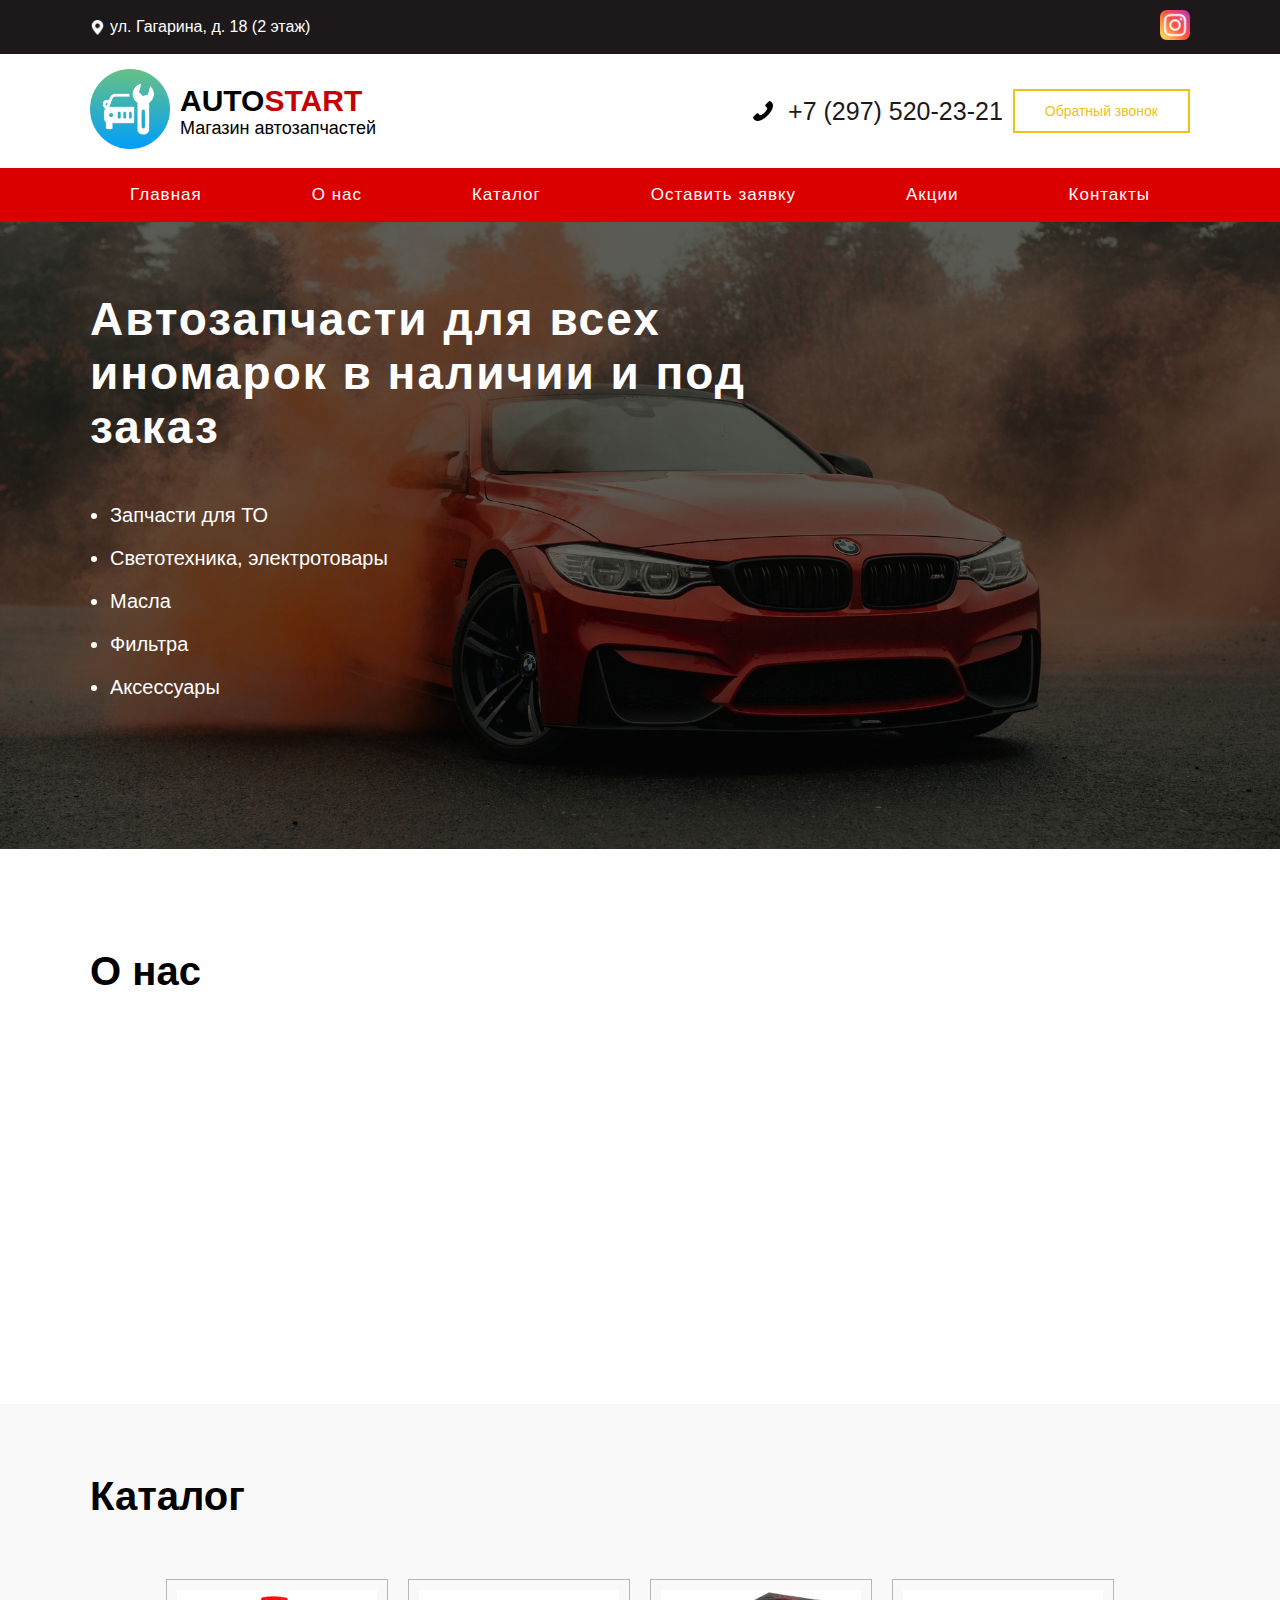
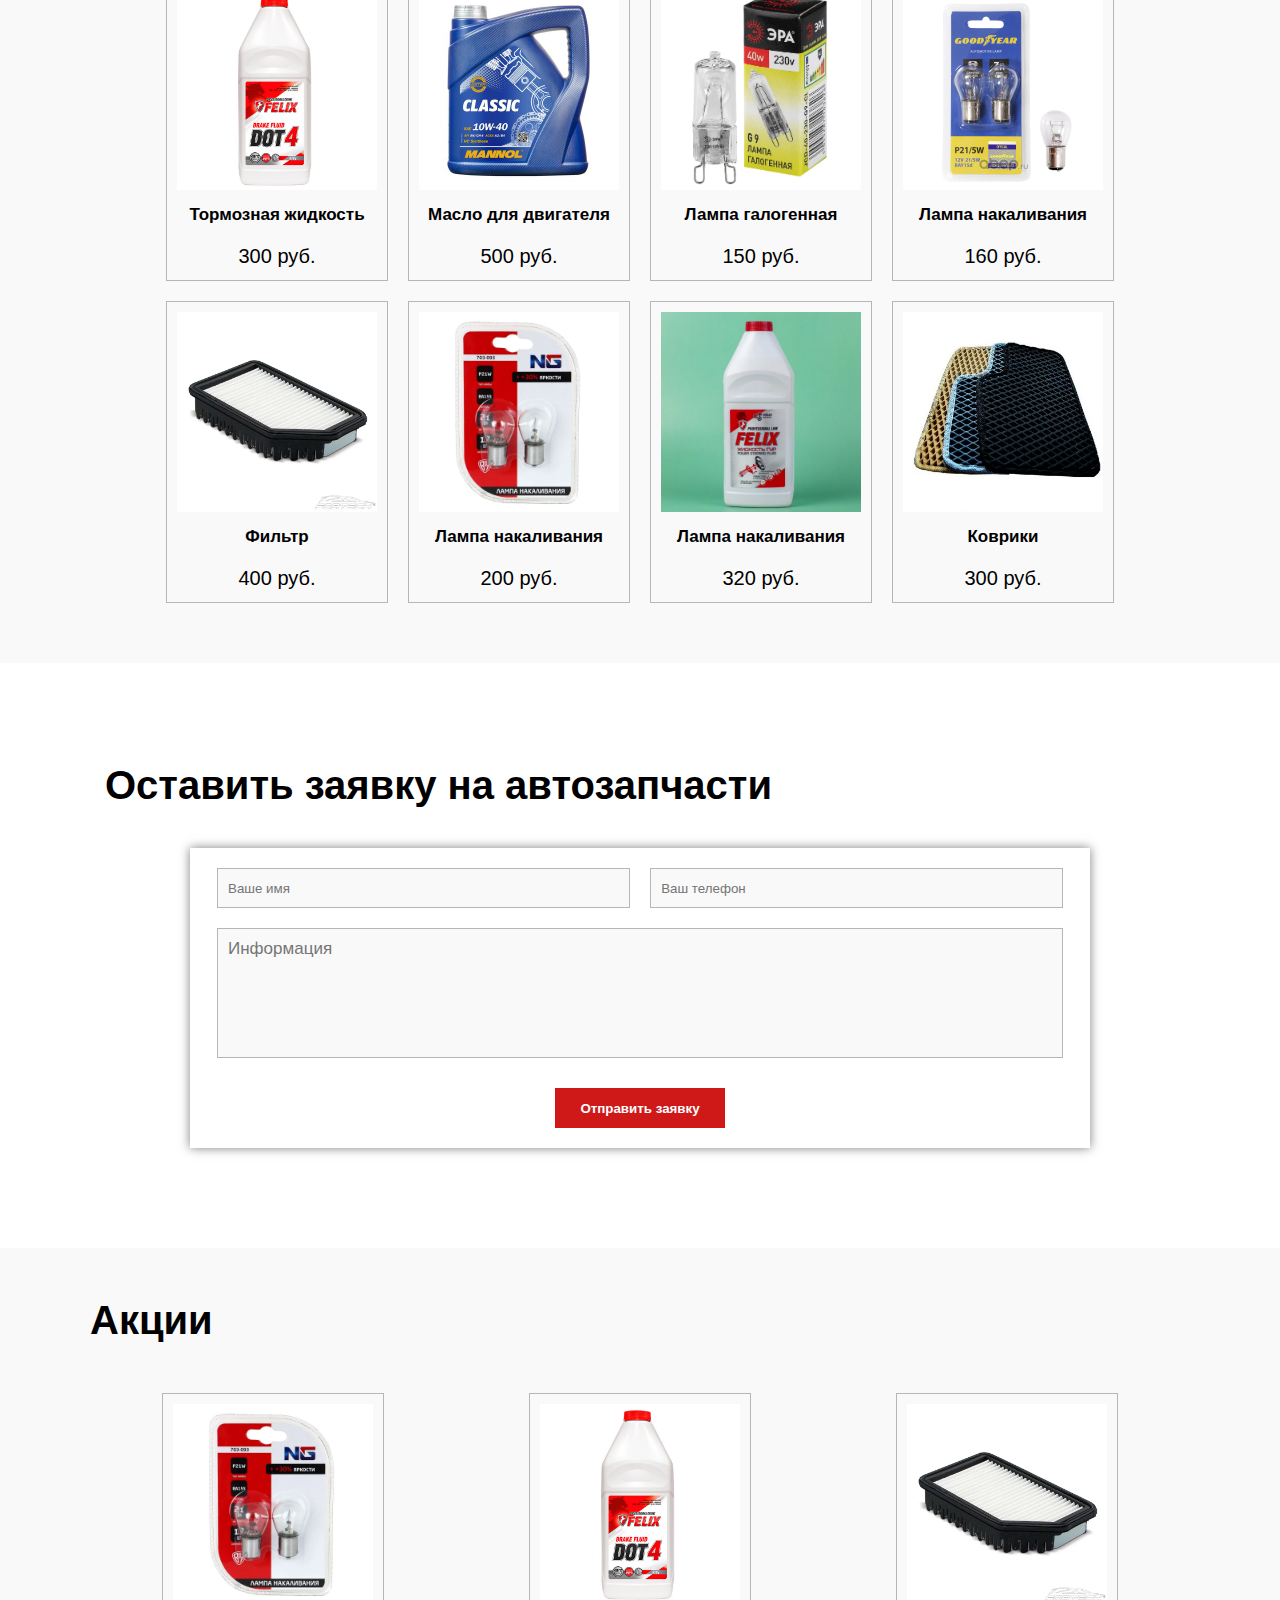
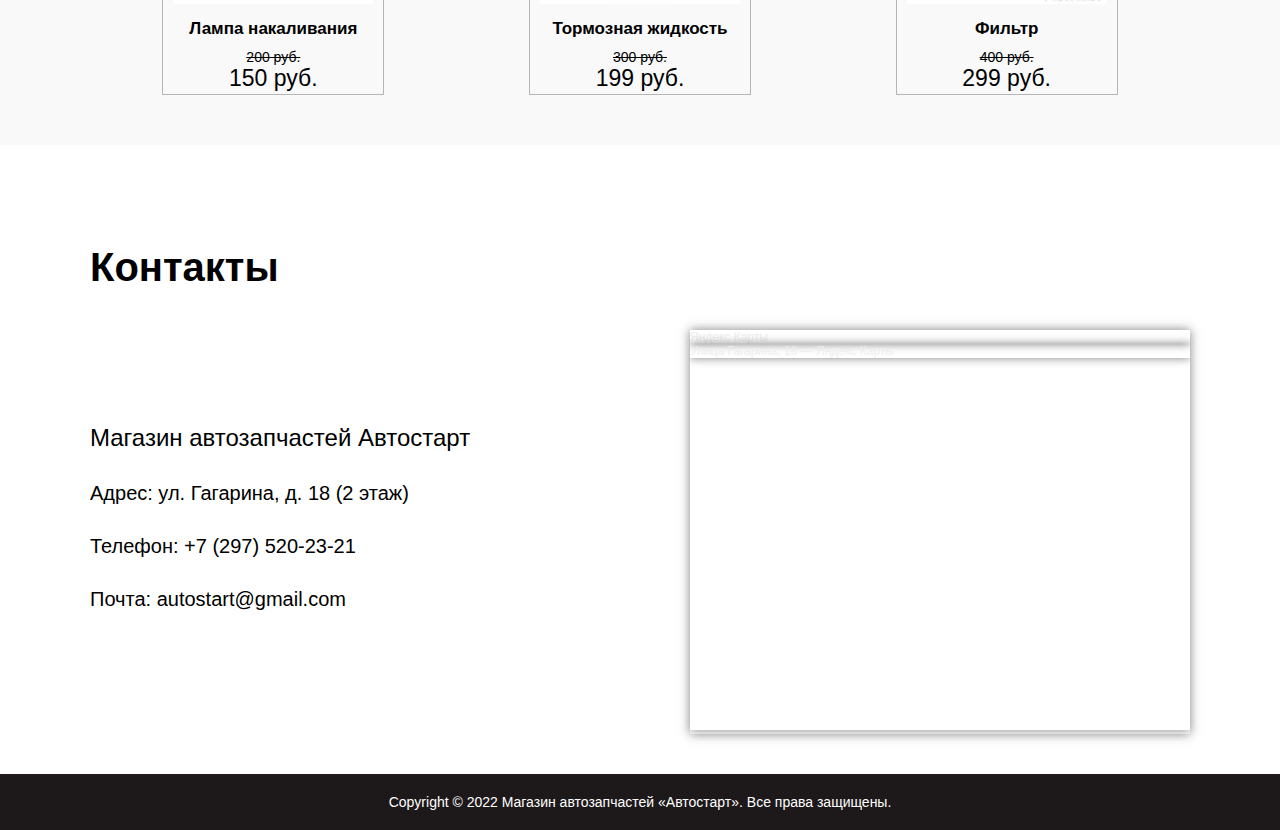
==== index.html @ b901adb0 "Add files via upload" ====
<!DOCTYPE html>
<html lang="ru">
<head>
    <meta charset="UTF-8">
    <meta http-equiv="X-UA-Compatible" content="IE=edge">
    <meta name="viewport" content="width=device-width, initial-scale=1.0">
    <title>Auto Salon</title>
    <link rel="stylesheet" href="./css/style.css">
</head>
<body>
    <div class="overlay"></div>
    <header id="header" class="header">
                <div class="header-top">
                    <div class="container">
                        <div class="top-container">
                <div class="header-top-adres">ул. Гагарина, д. 18 (2 этаж)</div>
                <div class="header-inst">
                    <a href="https://www.instagram.com/?hl=ru" target="_blank">
                    <img src="./img/instgram.png" alt="">
                    </a>
                </div>
            </div>
        </div>
        </div>
        <div class="header-medium">
            <div class="container">
                <div class="medium-container">
                    <div class="logo">
                        <div class="logo-img">
                            <img src="./img/logo.png" alt="">
                        </div>
                        <div class="logo-text">
                            <div class="logo-title">AUTO<span>START</span></div>
                            <div class="logo-subtitle">Магазин автозапчастей</div>
                        </div>
                    </div>
                    <div class="medium-number">
                       <a href="tel:+7 (297) 520-23-21" class="number-number">+7 (297) 520-23-21</a>
                        <a href="#openModal"><div class="nomber-button">Обратный звонок</div></a>
                    </div>
                      <div class="menu-img">
                <img src="./img/menu.png" alt="">
            </div>
                </div>
            </div>
        </div>
        <div class="header-bottom">
            <div class="container">
                <div class="bottom-container">
                    <div class="close-img">
                        <img src="./img/close.png" alt="">
                    </div>
                    <ul class="menu">
                        <a class="rem" href="./index.html">
                            <li>Главная</li>
                            </a>
                        <a class="rem" href="#about">
                            <li>О нас</li>
                            </a>
                        <a class="rem" href="#catalog">
                            <li>Каталог</li>
                                </a>
                        <a class="rem" href="#conect">
                            <li>Оставить заявку</li>
                                </a>
                        <a class="rem" href="#news">
                            <li>Акции</li>
                                </a>
                        <a class="rem" href="#contact">
                            <li>Контакты</li>
                                </a>
                    </ul>
                    <div class="insta-smart">
                        <a href="#">
                        <img src="./img/instgram.png" alt="">
                        </a>
                    </div>
                </div>
            </div>
        </div>

        <div class="header-bottomTwo">
            <div class="container">
                <div class="bottom-container">
                    <div class="close-img">
                        <img src="./img/close.png" alt="">
                    </div>
                    <ul class="menu">
                        <a href="./index.html">
                            <li>Главная</li>
                            </a>
                        <a href="#about">
                            <li>О нас</li>
                            </a>
                        <a href="#catalog">
                            <li>Каталог</li>
                                </a>
                        <a href="#conect">
                            <li>Оставить заявку</li>
                                </a>
                        <a href="#news">
                            <li>Акции</li>
                                </a>
                        <a href="#contact">
                            <li>Контакты</li>
                                </a>
                    </ul>
                </div>
            </div>
        </div>



        <div id="openModal" class="modal">
            <div class="modal-dialog">
              <div class="modal-content">
                <div class="modal-header">
                <div class="modal-title">Обратный звонок</div>
                  <a href="#close" class="close">×</a>
                </div>
                <div class="modal-form">
                    <div class="warning">*Обязательное поле</div>
                    <input class="in-name" placeholder="Ваше имя" type="text">	
                    <div class="warning-two">*Обязательное поле</div>
                    <input class="in-tel" placeholder="Ваш телефон" name="phone" data-phone-pattern />
                </div>
                <button class="modal-button">Отправить</button>
                </div>
              </div>
            </div>
    </header>
    <main>
        <div class="hello">
            <div class="container">
                <div class="hello-container">
                    <div class="hello-text">Автозапчасти для всех иномарок в наличии и под заказ</div>
                    <ul class="hello-ul">
                        <li>Запчасти для ТО</li>
                        <li>Светотехника, электротовары</li>
                        <li>Масла</li>
                        <li>Фильтра</li>
                        <li>Аксессуары</li>
                    </ul>
                </div>
            </div>
        </div>
        <div id="about" class="about">
            <div class="container">
                <div class="about-container">
                    <div class="about-text">
                        <div class="about-title">
                            О нас
                        </div>
                        <div class="about-subtitle">
                            <p>Добро пожаловать в <span>магазин автозапчастей Автостарт!</span></p>
                            <p>Мы занимаемся продажей автозапчастей для иномарок и отечественных автомобилей.
                                Мы работаем только с определенными складами и официальными дистрибьюторами, что позволяет нам предлагать только качественные аналоги и оригинальную продукцию.
                                Мы используем платные, оригинальные каталоги запчастей. Наши специалисты всегда помогут с выбором и советом.
                                Товары в наличии и на заказ.</p>
                        </div>
                    </div>
                </div>
            </div>
        </div>
        <div id="catalog" class="catalog">
            <div class="container">
                <div class="cotalog-title">
                    Каталог
                </div>
                <div class="catalog-container">
                    <div class="catalog-item">
                        <div class="catalog-img">
                            <img src="./img/тормозная-жидкость.jpeg" alt="">
                        </div>
                        <div class="catalog-text">Тормозная жидкость</div>
                        <div class="catalog-price">300 руб.</div>
                    </div>
                    <div class="catalog-item">
                        <div class="catalog-img">
                            <img src="./img/масло-для-двигателя.jpeg" alt="">
                        </div>
                        <div class="catalog-text">Масло для двигателя</div>
                        <div class="catalog-price">500 руб.</div>
                    </div>
                    <div class="catalog-item">
                        <div class="catalog-img">
                            <img src="./img/лампа-галогенная.jpeg" alt="">
                        </div>
                        <div class="catalog-text">Лампа галогенная</div>
                        <div class="catalog-price">150 руб.</div>
                    </div>
                    <div class="catalog-item">
                        <div class="catalog-img">
                            <img src="./img/лампа-накаливания.jpeg" alt="">
                        </div>
                        <div class="catalog-text">Лампа накаливания</div>
                        <div class="catalog-price">160 руб.</div>
                    </div>
                    <div class="catalog-item">
                        <div class="catalog-img">
                            <img src="./img/фильтр.webp" alt="">
                        </div>
                        <div class="catalog-text">Фильтр</div>
                        <div class="catalog-price">400 руб.</div>
                    </div>
                    <div class="catalog-item">
                        <div class="catalog-img">
                            <img src="./img/лампа-накаливания.webp" alt="">
                        </div>
                        <div class="catalog-text">Лампа накаливания</div>
                        <div class="catalog-price">200 руб.</div>
                    </div>
                    <div class="catalog-item">
                        <div class="catalog-img">
                            <img src="./img/жидкость-для-гидроусилителя-руля.webp" alt="">
                        </div>
                        <div class="catalog-text">Лампа накаливания</div>
                        <div class="catalog-price">320 руб.</div>
                    </div>
                    <div class="catalog-item">
                        <div class="catalog-img">
                            <img src="./img/коврики.jpeg" alt="">
                        </div>
                        <div class="catalog-text">Коврики</div>
                        <div class="catalog-price">300 руб.</div>
                    </div>
                </div>
            </div>
        </div>

        <div id="conect" class="conect">
            <div class="container">
                <div class="conect-container">
                    <div class="conect-title">
                        Оставить заявку на автозапчасти
                    </div>
                    <div class="form">
                        <div class="form-up">
                            <input class="in-one" placeholder="Ваше имя" type="text">
                            <input class="in-two" placeholder="Ваш телефон" name="phone" data-phone-pattern />
                        </div>
                        <textarea placeholder="Информация" name="comment"></textarea>
                        <button>Отправить заявку</button>
                    </div>
                </div>
            </div>
        </div>

        <div id="news" class="news">
            <div class="container">
                <div class="news-title">Акции</div>
                <div class="news-container">
                <div class="news-bloks">
                    <div class="catalog-item">
                        <div class="catalog-img">
                            <img src="./img/лампа-накаливания.webp" alt="">
                        </div>
                        <div class="catalog-text">Лампа накаливания</div>
                        <div class="price-news">
                        <div class="catalog-price-two">200 руб.</div>
                        <div class="catalog-price active">150 руб.</div>
                    </div>
                    </div>
                    <div class="catalog-item">
                        <div class="catalog-img">
                            <img src="./img/тормозная-жидкость.jpeg" alt="">
                        </div>
                        <div class="catalog-text">Тормозная жидкость</div>
                        <div class="price-news">
                            <div class="catalog-price-two">300 руб.</div>
                            <div class="catalog-price active">199 руб.</div>
                        </div>
                    </div>
                    <div class="catalog-item">
                        <div class="catalog-img">
                            <img src="./img/фильтр.webp" alt="">
                        </div>
                        <div class="catalog-text">Фильтр</div>
                        <div class="price-news">
                            <div class="catalog-price-two">400 руб.</div>
                            <div class="catalog-price active">299 руб.</div>
                        </div>
                    </div>
                </div>
            </div>
        </div>
    </div>

        <div id="contact" class="contact">
            <div class="container">
                <div class="news-title">Контакты</div>
                <div class="contact-container">
                    <div class="contact-text">
                        <p>Магазин автозапчастей Автостарт</p>
                        <p>Адрес: ул. Гагарина, д. 18 (2 этаж)</p>
                        <p>Телефон: +7 (297) 520-23-21</p>
                        <p>Почта: autostart@gmail.com</p>
                    </div>
                    <div class="map">
                        <div class="map-map" style="position:relative;overflow:hidden;"><a class="map-map" href="https://yandex.ru/maps?utm_medium=mapframe&utm_source=maps" style="color:#eee;font-size:12px;position:absolute;top:0px;">Яндекс Карты</a><a class="map-map" href="https://yandex.ru/maps/11193/khanty-mansi-autonomous-okrug-—-yugra/house/ulitsa_gagarina_18/YkEYcwdjT0UGQFhrfXx3c35lYw==/?ll=68.503565%2C61.062790&utm_medium=mapframe&utm_source=maps&z=15.71" style="color:#eee;font-size:12px;position:absolute;top:14px;">Улица Гагарина, 18 — Яндекс Карты</a><iframe class="map-map" src="https://yandex.ru/map-widget/v1/-/CCUfYNb38D" width="560" height="400" frameborder="1" allowfullscreen="true" style="position:relative;"></iframe></div>
                    </div>
                </div>
            </div>
        </div>
    </main>
    <footer class="footer">
        <div class="container">
            <div class="footer-container">
                <div class="footer-text">
                    Copyright © 2022 Магазин автозапчастей «Автостарт». Все права защищены.
                </div>
            </div>
        </div>
        <div class="men"></div>
        <a class="up" href="#header"></a>
    </footer>
    <script src="lids/jquery-321min.js"></script>
    <script src="js/script.js"></script>
</body>
</html
---- css/style.css ----
*{
    margin: 0;
    padding: 0;
}
a {
    text-decoration: none;
}
body {
    font-family: Helvetica, sans-serif;
}

html {
    scroll-behavior: smooth;
  }

.container {
    max-width: 1130px;
    margin: 0 auto;
}

#about {
	position: relative; /* важно - для того, чтобы псевдоэлемент позиционировался относительно этого элемента */
	border-top: 100px solid transparent;
	margin-top: -50px;
	-moz-background-clip: padding;
	-webkit-background-clip: padding-box;
	background-clip: padding-box;
}
#about:before {
	content: "";
	position: absolute;
	top: -2px; /* равен по модулю толщине border */
	left: 0;
	right: 0;
	border-top: 0px solid #ccc; /* собственно то, ради чего всё затевалось */
}

#catalog {
	position: relative; /* важно - для того, чтобы псевдоэлемент позиционировался относительно этого элемента */
	border-top: 0px solid transparent;
	margin-top: 0px;
	-moz-background-clip: padding;
	-webkit-background-clip: padding-box;
	background-clip: padding-box;
}
#catalog:before {
	content: "";
	position: absolute;
	top: -2px; /* равен по модулю толщине border */
	left: 0;
	right: 0;
	border-top: 0px solid #ccc; /* собственно то, ради чего всё затевалось */
}

#conect {
	position: relative; /* важно - для того, чтобы псевдоэлемент позиционировался относительно этого элемента */
	border-top: 100px solid transparent;
	margin-top: -50px;
	-moz-background-clip: padding;
	-webkit-background-clip: padding-box;
	background-clip: padding-box;
}
#conect:before {
	content: "";
	position: absolute;
	top: -2px; /* равен по модулю толщине border */
	left: 0;
	right: 0;
	border-top: 0px solid #ccc; /* собственно то, ради чего всё затевалось */
}

#news {
	position: relative; /* важно - для того, чтобы псевдоэлемент позиционировался относительно этого элемента */
	border-top: 100px solid transparent;
	margin-top: -50px;
	-moz-background-clip: padding;
	-webkit-background-clip: padding-box;
	background-clip: padding-box;
}
#news:before {
	content: "";
	position: absolute;
	top: -2px; /* равен по модулю толщине border */
	left: 0;
	right: 0;
	border-top: 0px solid #ccc; /* собственно то, ради чего всё затевалось */
}

#contact {
	position: relative; /* важно - для того, чтобы псевдоэлемент позиционировался относительно этого элемента */
	border-top: 100px solid transparent;
	margin-top: -50px;
	-moz-background-clip: padding;
	-webkit-background-clip: padding-box;
	background-clip: padding-box;
}
#contact:before {
	content: "";
	position: absolute;
	top: -2px; /* равен по модулю толщине border */
	left: 0;
	right: 0;
	border-top: 0px solid #ccc; /* собственно то, ради чего всё затевалось */
}

.up {
    position: fixed;
    bottom: 20px;
    right: 20px;
    width: 45px;
    height: 45px;
    background: url('../img/up.png') no-repeat, rgba(0, 0, 0, 0.332);
    background-size: 30px;
    background-position: center;
    opacity: 0;
    visibility: hidden;
    transition: 0.5s;
}

.up.active {
    opacity: 1;
    visibility: visible;
}

.men {
    position: fixed;
    top: 20px;
    right: 20px;
    width: 45px;
    height: 45px;
    background: url('../img/men.png') no-repeat, rgba(0, 0, 0, 0.332);
    background-size: 30px;
    background-position: center;
    transition: 0.5s;
    z-index: 999999999999;
    display: none;
    opacity: 0;
    visibility: hidden;
}

.men.active {
    opacity: 1;
    visibility: visible;
}

.men.activeTwo {
    opacity: 0;
    visibility: hidden;
}

@media (max-width: 1170px)  {
    .men {
        display: block;
    }
}

/*–––––HEADR––––––––––––––––––––––––––––––––––––––––––––––*/

.header-top {
    background: #1d191a;
}

.top-container {
    display: flex;
    justify-content: space-between;
    align-items: center;
    color: white;
    padding: 10px 0;
    margin: 0 15px;
}

.header-top-adres {
    background: url('../img/adres.png') no-repeat left;
    background-size: 15px;
    padding: 0px 0 0 20px;
}

.header-inst img{
    width: 30px;
    height: 30px;
    transition: 0.3s;
}

.header-inst img:hover{
    opacity: 0.8;
}

.medium-container {
    display: flex;
    justify-content: space-between;
    align-items: center;
    padding: 15px 0;
    margin: 0 15px;
}

.logo {
    display: flex;
    align-items: center;
    background: white;
}

.logo-text {
    margin: 0 0 0 10px;
}

.logo-title {
    font-weight: bold;
    font-size: 30px;
}
.logo-title span {
    color: rgb(197, 0, 0);
}

.logo-subtitle {
    font-size: 18px;
}

.logo-img img {
    width: 80px;
}

.medium-number {
    display: flex;
    align-items: center;

}

.number-number {
    text-decoration: none;
    color: #1d191a;
    font-size: 25px;
    background: url('../img/tel.png') no-repeat left;
    background-size: 20px;
    padding: 0 0 0 35px;
}

.nomber-button {
    cursor: pointer;
    margin: 0 0 0 10px;
    border: 2px #efc311 solid;
    padding: 12px 30px;
    font-size: 14px;
    color: #efc311;
    transition: 0.4s;
}

.nomber-button:hover {
    background: #efc311;
    color: white;
}

.header-bottom {
    background: rgb(219, 0, 0);
}

.header-bottomTwo {
    background: rgb(219, 0, 0);
    position: fixed;
    top: 0;
    left: 0;
    width: 100%;
    transition: 0.3s;
    opacity: 0;
    visibility: hidden;
    z-index: 9999;
}

.header-bottomTwo.active {
    opacity: 1;
    visibility: visible;
}

.menu {
    display: flex;
    justify-content: space-around;
}

.menu a {
    text-decoration: none;
    color: white;
    list-style: none;
    padding: 17px 20px;
    letter-spacing: 1px;
    font-size: 17px;
    transition: 0.2s;
}

.menu a:hover {
    background-color: rgb(236, 29, 29);
}

@media (max-width: 1170px) {

    .header-bottomTwo {
        display: none;
    }

    .nomber-button {
        display: none;
    }

    .logo-text {
        display: none;
    }

    .logo-img img {
        width: 60px;
    }

    .header-top {
        display: none;
    }

    .menu-img {
        margin: 0 20px 0 0;
        cursor: pointer;
    }

    .menu-img img{
        width: 30px;
    }

    .header-bottom {
        background: rgb(255, 255, 255);
        top: 0;
        right: -280px;
        height: 100%;
        width: 280px;
        z-index: 9999;
        position: fixed;
        transition: .4s;
        overflow: auto;
    }

    .header-bottom.active {
        right: 0;
    }

    .bottom-container {
        position: relative;
    }
    
    .close-img img{
        width: 50px;
        height: 50px;
        position: absolute;
        right: 20px;
        top: -40px;
    }
    
    .menu {
        display: block;
        margin: 50px 0 0 20px;
    }
    
    .menu a {
        text-decoration: none;
        color: black;
        list-style: none;
        padding: 0px 20px;
        letter-spacing: 1px;
        font-size: 17px;
        transition: 0.2s;
    }

    .menu li {
        border-bottom: rgba(0, 0, 0, 0.162) 1px solid;
        padding: 0 0 10px 0;
        width: 90%;
    }
    
    .menu a:hover {
        background-color: white;
    }

    .menu a:hover {
        color: red;
    }

    .insta-smart img{
        width: 35px;
        height: 35px;
        margin: 20px 0 0 20px;

    }

    .overlay {
        opacity: 0;
        width: 100%;
        height:521%;
        background: rgba(0, 0, 0, 0.5);
        position: absolute;
        top: 0;
        left: 0;
        z-index: 8888;
        pointer-events: none;
        transition: .3s;
    }

    .overlay.active {
        opacity: 1;
        pointer-events: all;
    }
}

@media (min-width: 1170px) {
    .insta-smart {
        display: none;
    }

    .menu-img {
        display: none;
    }

    .close-img {
        display: none;
    }
}

@media (max-width: 460px) {
    .number-number {
        text-decoration: none;
        color: #1d191a;
        font-size: 17px;
        background: url('../img/tel.png') no-repeat left;
        background-size: 20px;
        padding: 0 0 0 25px;
        margin: 0 10px;
    }
}

/*–––––MODAL––––––––––––––––––––––––––––––––––––––––––––––*/

.modal {
    position: fixed; /* фиксированное положение */
    top: 0;
    right: 0;
    bottom: 0;
    left: 0;
    background: rgba(0,0,0,0.5); /* цвет фона */
    z-index: 1050;
    opacity: 0; /* по умолчанию модальное окно прозрачно */
    -webkit-transition: opacity 200ms ease-in; 
    -moz-transition: opacity 200ms ease-in;
    transition: opacity 200ms ease-in; /* анимация перехода */
    pointer-events: none; /* элемент невидим для событий мыши */
    margin: 0;
    padding: 0;
}
/* при отображении модального окно */
.modal:target {
    opacity: 1; /* делаем окно видимым */
	  pointer-events: auto; /* элемент видим для событий мыши */
    overflow-y: auto; /* добавляем прокрутку по y, когда элемент не помещается на страницу */
}
/* ширина модального окна и его отступы от экрана */
.modal-dialog {
    position: relative;
    width: auto;
    margin: 10px;
}
@media (min-width: 576px) {
  .modal-dialog {
      max-width: 450px;
      margin: 100px auto; /* для отображения модального окна по центру */
  }
}
/* свойства для блока, содержащего контент модального окна */ 
.modal-content {
    position: relative;
    display: -webkit-box;
    display: -webkit-flex;
    display: -ms-flexbox;
    display: flex;
    -webkit-box-orient: vertical;
    -webkit-box-direction: normal;
    -webkit-flex-direction: column;
    -ms-flex-direction: column;
    flex-direction: column;
    background-color: #fff;
    -webkit-background-clip: padding-box;
    background-clip: padding-box;
    outline: 0;
    text-align: center;
}
@media (min-width: 768px) {
  .modal-content {
      -webkit-box-shadow: 0 5px 15px rgba(0,0,0,.5);
      box-shadow: 0 5px 15px rgba(0,0,0,.5);
  }
}

.modal-header {
    display: flex;
    flex-direction: row;
    margin: 10px 10px 0 10px;
    align-items: center;
}

.modal-title {
    margin: 20px auto 15px auto;
    font-size: 20px;
    font-weight: normal;
    color: rgba(0, 0, 0, 0.677);
}

.modal-form {
    display: flex;
    flex-direction: column;
    margin: 20px auto 0 auto;
}

.modal-form input {
    width: 400px;
    height: 35px;
    margin: 0 10px 20px 10px;
    border-radius: 0;
    border: 1px black solid;
    padding: 0 0 0 5px;
    color: rgba(0, 0, 0, 0.677);
    outline:none;
    transition: .3s;
}

.in-name.active {
    border: 1px red solid;
}
.in-tel.active {
    border: 1px red solid;
}

.modal-button {
    width: 400px;
    height: 45px;
    margin: 0 auto 20px auto;
    border: none;
    background: rgb(207, 25, 25);
    color: white;
    font-weight: bold;
    font-size: 15px;
    cursor: pointer;
}

.modal-button:hover {
    background: rgb(227, 28, 28);
}

/* свойства для кнопки "Закрыть" */
.close {
    font-family: sans-serif;
    font-size: 24px;
    font-weight: 700;
    line-height: 1;
    color: #000;
    text-shadow: 0 1px 0 #fff;
    opacity: .5;
    text-decoration: none;
}
/* свойства для кнопки "Закрыть" при нахождении её в фокусе или наведении */
.close:focus, .close:hover {
    color: #000;
    text-decoration: none;
    cursor: pointer;
    opacity: .75;
}
/* свойства для блока, содержащего основное содержимое окна */
.modal-body {
  position: relative;
    -webkit-box-flex: 1;
    -webkit-flex: 1 1 auto;
    -ms-flex: 1 1 auto;
    flex: 1 1 auto;
    padding: 15px;
    overflow: auto;
}

.warning {
    opacity: 0;
    text-align: left;
    margin: 0 0 2px 0px;
    font-size: 11px;
    transition: .3s;
}

.warning-two {
    opacity: 0;
    text-align: left;
    margin: 0 0 2px 0px;
    font-size: 11px;
    transition: .3s;
}

.in-active {
    margin: 0 0 2px 10px;
    opacity: 1;
    color: red;
}

/*–––––HELLO––––––––––––––––––––––––––––––––––––––––––––––*/

.hello {
   background:linear-gradient(#0000008b, #0000008b), url('../img/background-one.jpeg') no-repeat;
   background-size: cover;
   background-position: center;
}

.hello-container {
    margin: 0 15px;
}

.hello-text {
   color: white;
   font-size: 46px;
   letter-spacing: 2px;
   font-weight: 600;
   max-width: 750px;
   padding: 70px 0 0px 0;
}

.hello-ul {
    padding: 50px 0 130px 0;
}

.hello-ul li {
    color: white;
    font-size: 20px;
    padding: 0 0 20px 0;
    margin: 0 0 0 20px;
}

@media (max-width: 1170px) {
    .hello-container {
        margin: 0 15px 0 50px;
    }
}

@media (max-width: 740px) {
    .hello-container {
        margin: 0 15px;
    }
}

@media (max-width: 500px) {
    .hello-text {
        font-size: 35px;
    }

}

/*–––––ABOUT––––––––––––––––––––––––––––––––––––––––––––––*/

.about-container {
    margin: 50px 15px 50px 15px;
}

.about-title {
    font-size: 40px;
    font-weight: bold;
    margin: 0 0 30px 0;

}

.about-subtitle p{
    font-size: 25px;
    max-width: 80%;
    letter-spacing: 2px;
    line-height: 40px;
    margin: 0 0 10px -100px;
    opacity: 0;
    transition: 0.7s;
}

.about-subtitle p.active {
    margin: 0 0 10px 0px;
    opacity: 1;
}

.about-subtitle span {
    font-weight: bold;
}

@media (max-width: 1170px) {
    .about-subtitle p {
        max-width: 100%;
    }
}

@media (max-width: 330px) {
    .about-subtitle p {
        font-size: 25px;
    }
}

/*–––––CATALOG––––––––––––––––––––––––––––––––––––––––––––––*/

.catalog {
    background: rgba(0, 0, 0, 0.024);
}

.catalog-container {
    padding: 50px 0 50px 0;
    display: flex;
    flex-wrap: wrap;
    margin: 0 15px;
    justify-content: center;
}

.cotalog-title {
    font-size: 40px;
    font-weight: bold;
    padding: 70px 0 0px 0;
    margin: 0 0 0 15px;
}

.catalog-item {
    border: 1px rgba(0, 0, 0, 0.265) solid;
    width: 220px;
    height: 300px;
    position: relative;
    cursor: pointer;
    margin: 10px 10px;
}

.catalog-img {
    width: 200px;
    height: 200px;
    text-align: center;
    margin: 10px auto 0 auto;
    overflow: hidden;
    
}

.catalog-img img {
    width: 200px;
    height: 200px;
    object-fit: cover;
    display: block;
    position: relative;
    transition: 1s;
}

.catalog-img img:hover {
    transform: scale(1.2);
  }

.catalog-text {
    text-align: center;
    margin: 15px 0 20px 0;
    font-weight: bold;
    font-size: 17px;
}

.catalog-price {
    text-align: center;
    font-size: 20px;
}

/*–––––CONNECT––––––––––––––––––––––––––––––––––––––––––––––*/

.conect-container {
    margin: 0 15px 50px 15px;
}

.conect-title {
    font-size: 40px;
    font-weight: bold;
    padding: 50px 0 40px 0;
    margin: 0 0 0 15px;
}

.form {
    display: flex;
    flex-direction: column;
    max-width: 900px;
    margin: 0 auto;
    box-shadow: 0 0 10px rgba(0,0,0,0.5);
}

.form-up {
    margin: 0 auto;
    display: flex;
    width: 94%;
}

.form-up input {
    width: 50%;
    height: 40px;
    box-sizing: border-box;
    color: rgba(0, 0, 0, 0.543);
    outline: none;
    border: rgba(0, 0, 0, 0.268) 1px solid;
    background: rgba(0, 0, 0, 0.024)
}  

.in-one {
    margin: 20px 10px 20px 0px;
    padding: 0 10px 0 10px;
    background: url('../img/people.png') no-repeat;
    background-size: 13px;
    background-position: 98% 50%;
}
.in-two {
    margin: 20px 0px 20px 10px;
    padding: 0 0 0 10px;
    background: url('../img/tel.png') no-repeat;
    background-size: 13px;
    background-position: 98% 50%;
}

textarea {
    box-sizing: border-box;
    width: 94%;
    height: 130px;
    margin: 0 auto 30px auto;
    text-align: left;
    padding: 10px;
    font-family: helvetica;
    font-size: 17px;
    color: rgba(0, 0, 0, 0.543);
    resize: none;
    outline: none;
    border: rgba(0, 0, 0, 0.268) 1px solid;
    background: rgba(0, 0, 0, 0.024)
}

.form button {
    width: 170px;
    height: 40px;
    margin: 0 auto 20px auto;
    background: rgb(207, 25, 25);
    color: white;
    border: none;
    font-weight: bold;
    cursor: pointer;
}

.form button:hover {
    background: rgb(227, 28, 28);
}

@media (max-width: 480px) {
    .conect-title {
        font-size: 35px;
        font-weight: bold;
        padding: 50px 0 40px 0;
        margin: 0 0 0 15px;
    }

    .form-up {
        flex-direction: column;
        margin: 0 auto;
        display: flex;
        width: 94%;
    }

    .form-up input {
        width: 100%;
        height: 40px;
        box-sizing: border-box;
        color: rgba(0, 0, 0, 0.543);
        outline: none;
        border: #000 1px solid;
    }  

    .in-one {
        margin: 20px auto 20px auto;
        padding: 0 10px 0 10px;
        background: url('../img/people.png') no-repeat;
        background-size: 13px;
        background-position: 98% 50%;
    }
    .in-two {
        margin: 0 auto 20px auto;
        padding: 0 0 0 10px;
        background: url('../img/tel.png') no-repeat;
        background-size: 13px;
        background-position: 98% 50%;
    }
}

/*–––––NEWS––––––––––––––––––––––––––––––––––––––––––––––*/

.news {
    background: rgba(0, 0, 0, 0.024);
}

.news-container {
    margin: 0 15px;
    padding: 0 0 40px 0;
}

.news-title {
    font-size: 40px;
    font-weight: bold;
    padding: 50px 0 40px 0;
    margin: 0 0 0 15px;
}

.news-bloks {
    display: flex;
    justify-content: space-around;
    flex-wrap: wrap;
    align-items: center;
}

.price-news {
    display: flex;
    align-items: center;
    text-align: center;
    flex-direction: column;
    margin: -10px 0 0 0;
}

.catalog-price-two {
    font-size: 14px;
    margin: 0 10px 0 10px;
    text-decoration: line-through;
}

.catalog-price.active {
    font-size: 23px;
}

/*–––––CONTACT––––––––––––––––––––––––––––––––––––––––––––––*/

.contact-container{
    display: flex;
    justify-content: space-between;
    align-items: center;
    margin: 0 15px 40px 15px;
    position: relative;
}

.contact-text p {
    font-size: 20px;
    margin: 0 0 30px 0;
}

.contact-text p:first-child{
    font-size: 24px;
}

.map-map {
    border: none;
    box-shadow: 0 0 10px rgba(0,0,0,0.5);
    width: 100%;
    margin: 0 100px 0 0;
}

@media (max-width: 770px) {
    .contact-container {
        flex-direction: column;
        align-items: flex-start;
        margin: 0 15px 40px 50px;
    }
}

/*–––––FOOTER––––––––––––––––––––––––––––––––––––––––––––––*/

.footer {
    background: #1d191a;
  
}

.footer-text {
    color: white;
    padding: 20px 0 20px 0;
    text-align: center;
    font-size: 14px;
}
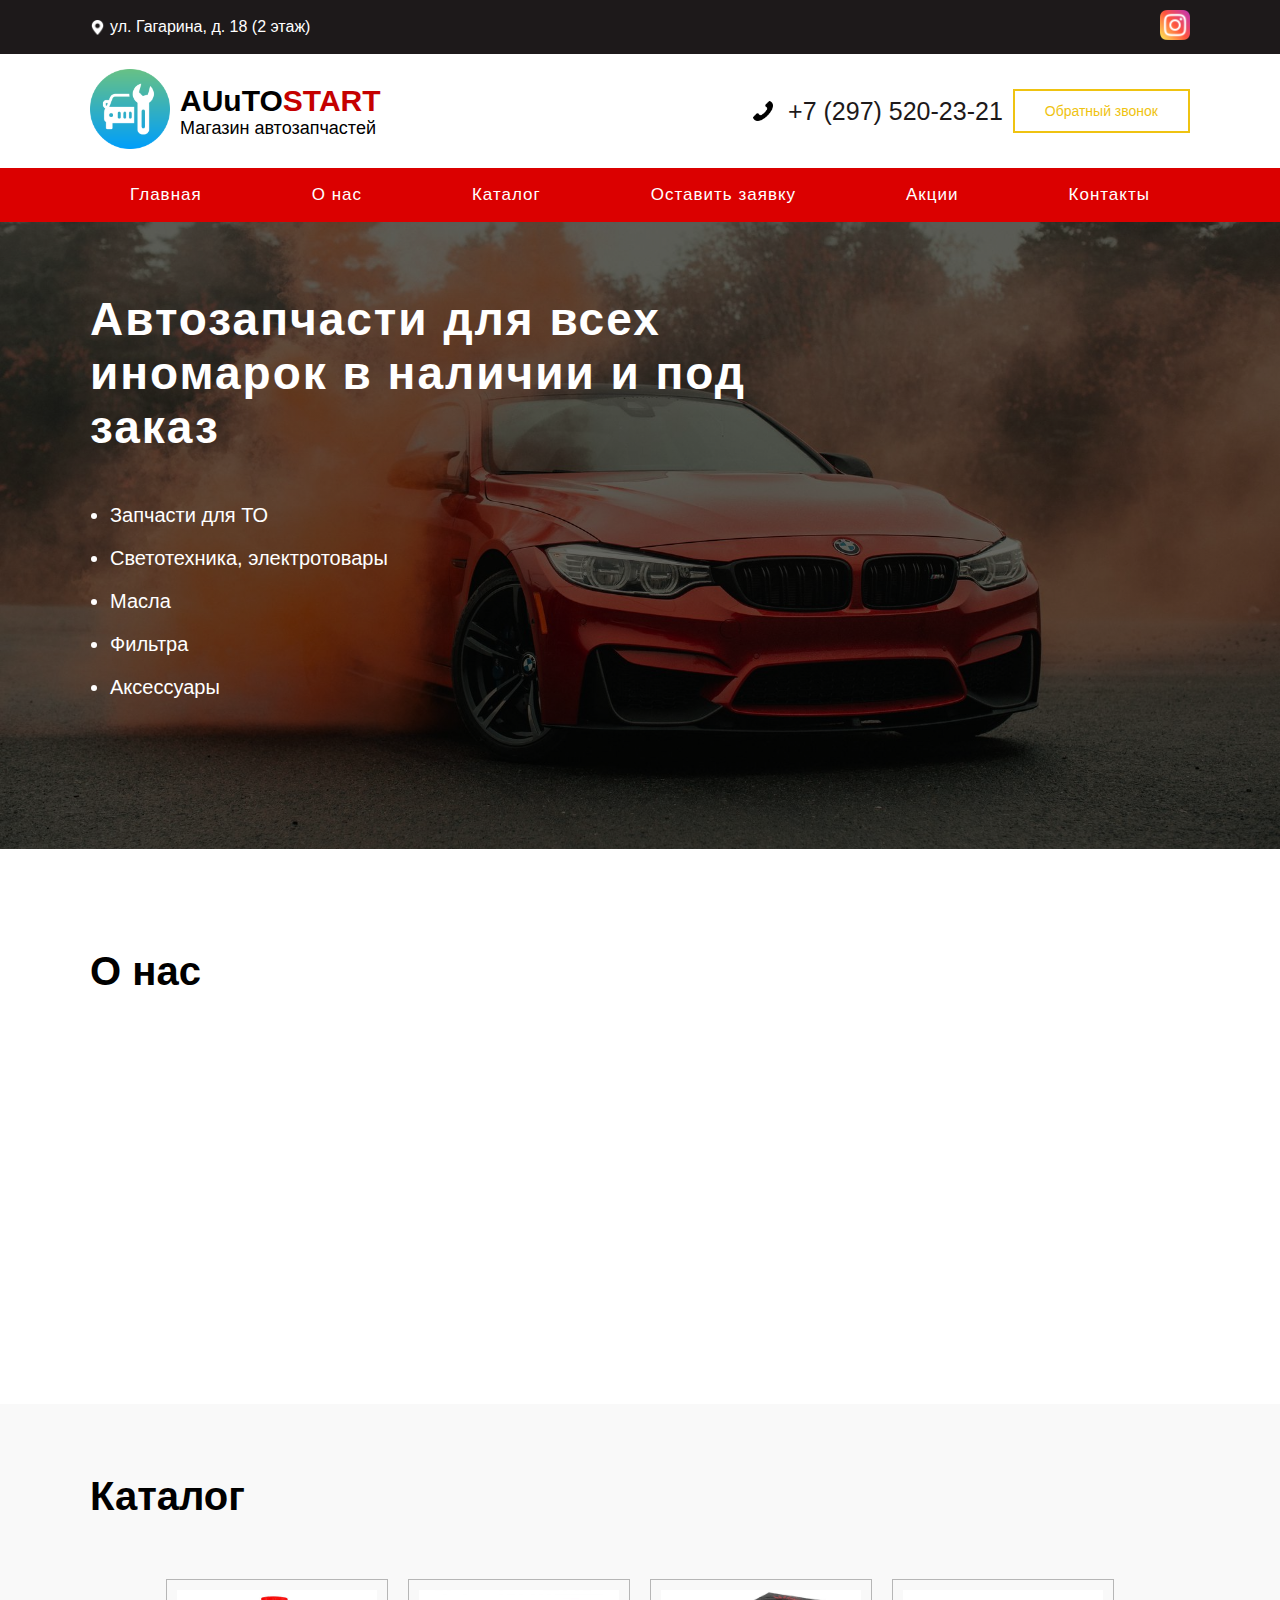
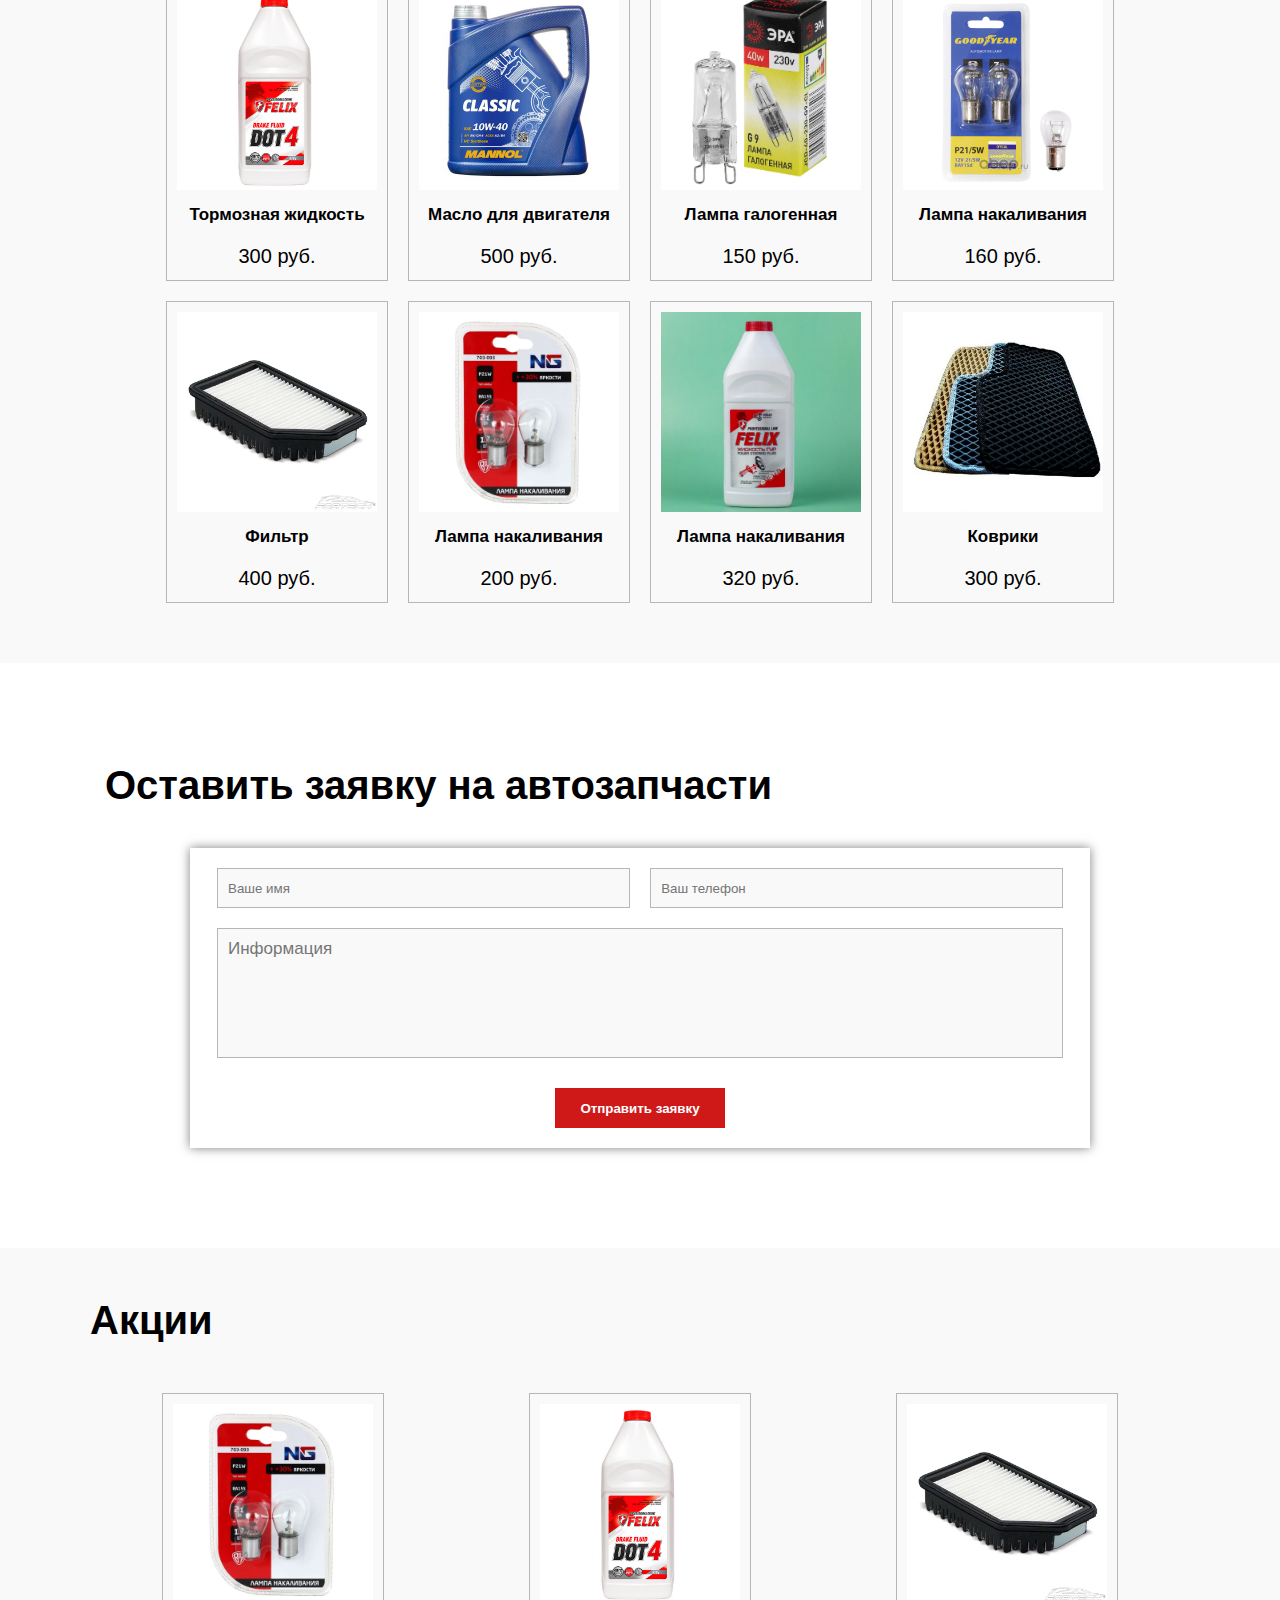
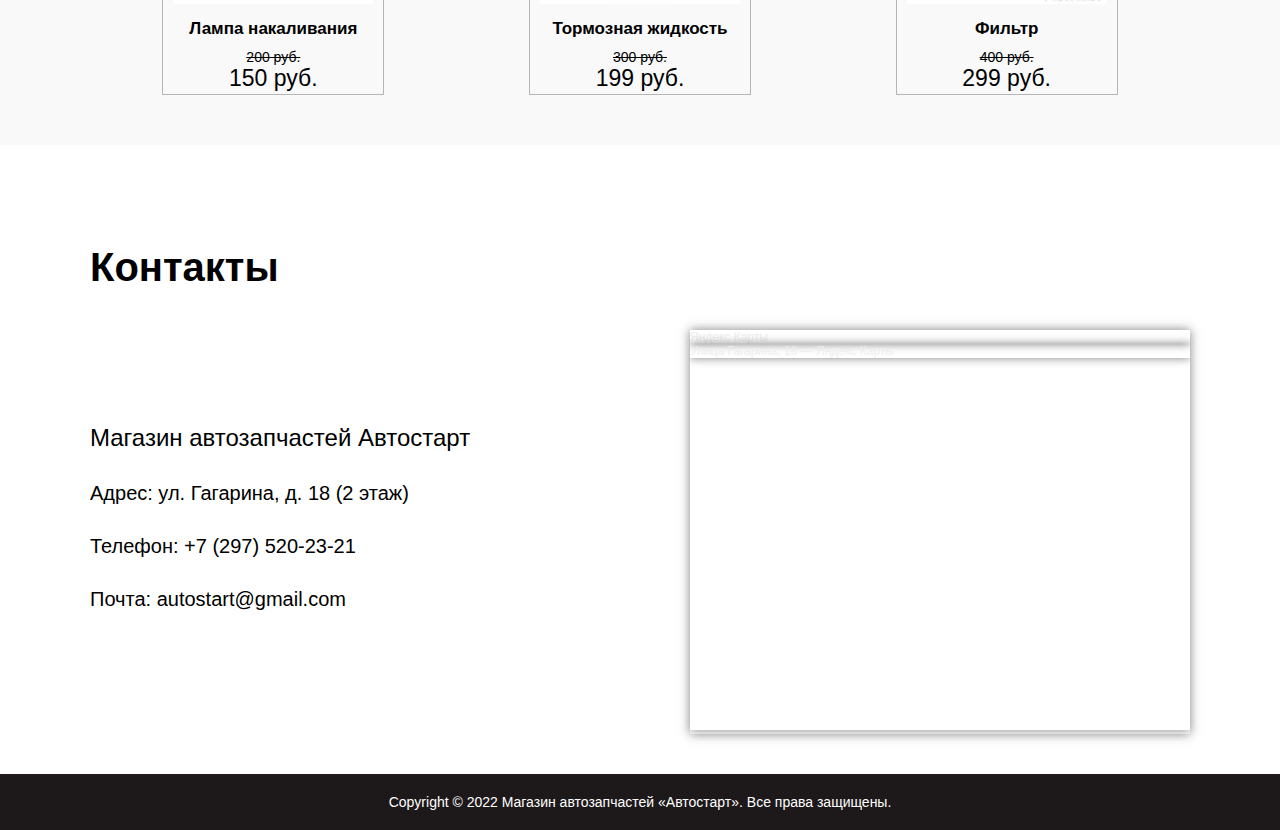
==== commit 8fb7e29f: "two" ====
--- a/index.html
+++ b/index.html
@@ -30,7 +30,7 @@
                             <img src="./img/logo.png" alt="">
                         </div>
                         <div class="logo-text">
-                            <div class="logo-title">AUTO<span>START</span></div>
+                            <div class="logo-title">AUuTO<span>START</span></div>
                             <div class="logo-subtitle">Магазин автозапчастей</div>
                         </div>
                     </div>
@@ -317,4 +317,4 @@
     <script src="lids/jquery-321min.js"></script>
     <script src="js/script.js"></script>
 </body>
-</html+</html>--- a/css/style.css
+++ b/css/style.css
@@ -16,6 +16,10 @@
 .container {
     max-width: 1130px;
     margin: 0 auto;
+}
+
+.lock {
+    overflow: hidden;
 }
 
 #about {
@@ -326,7 +330,7 @@
         right: -280px;
         height: 100%;
         width: 280px;
-        z-index: 9999;
+        z-index: 99999;
         position: fixed;
         transition: .4s;
         overflow: auto;
@@ -387,12 +391,12 @@
     .overlay {
         opacity: 0;
         width: 100%;
-        height:521%;
+        height:100%;
         background: rgba(0, 0, 0, 0.5);
-        position: absolute;
+        position: fixed;
         top: 0;
         left: 0;
-        z-index: 8888;
+        z-index: 777;
         pointer-events: none;
         transition: .3s;
     }
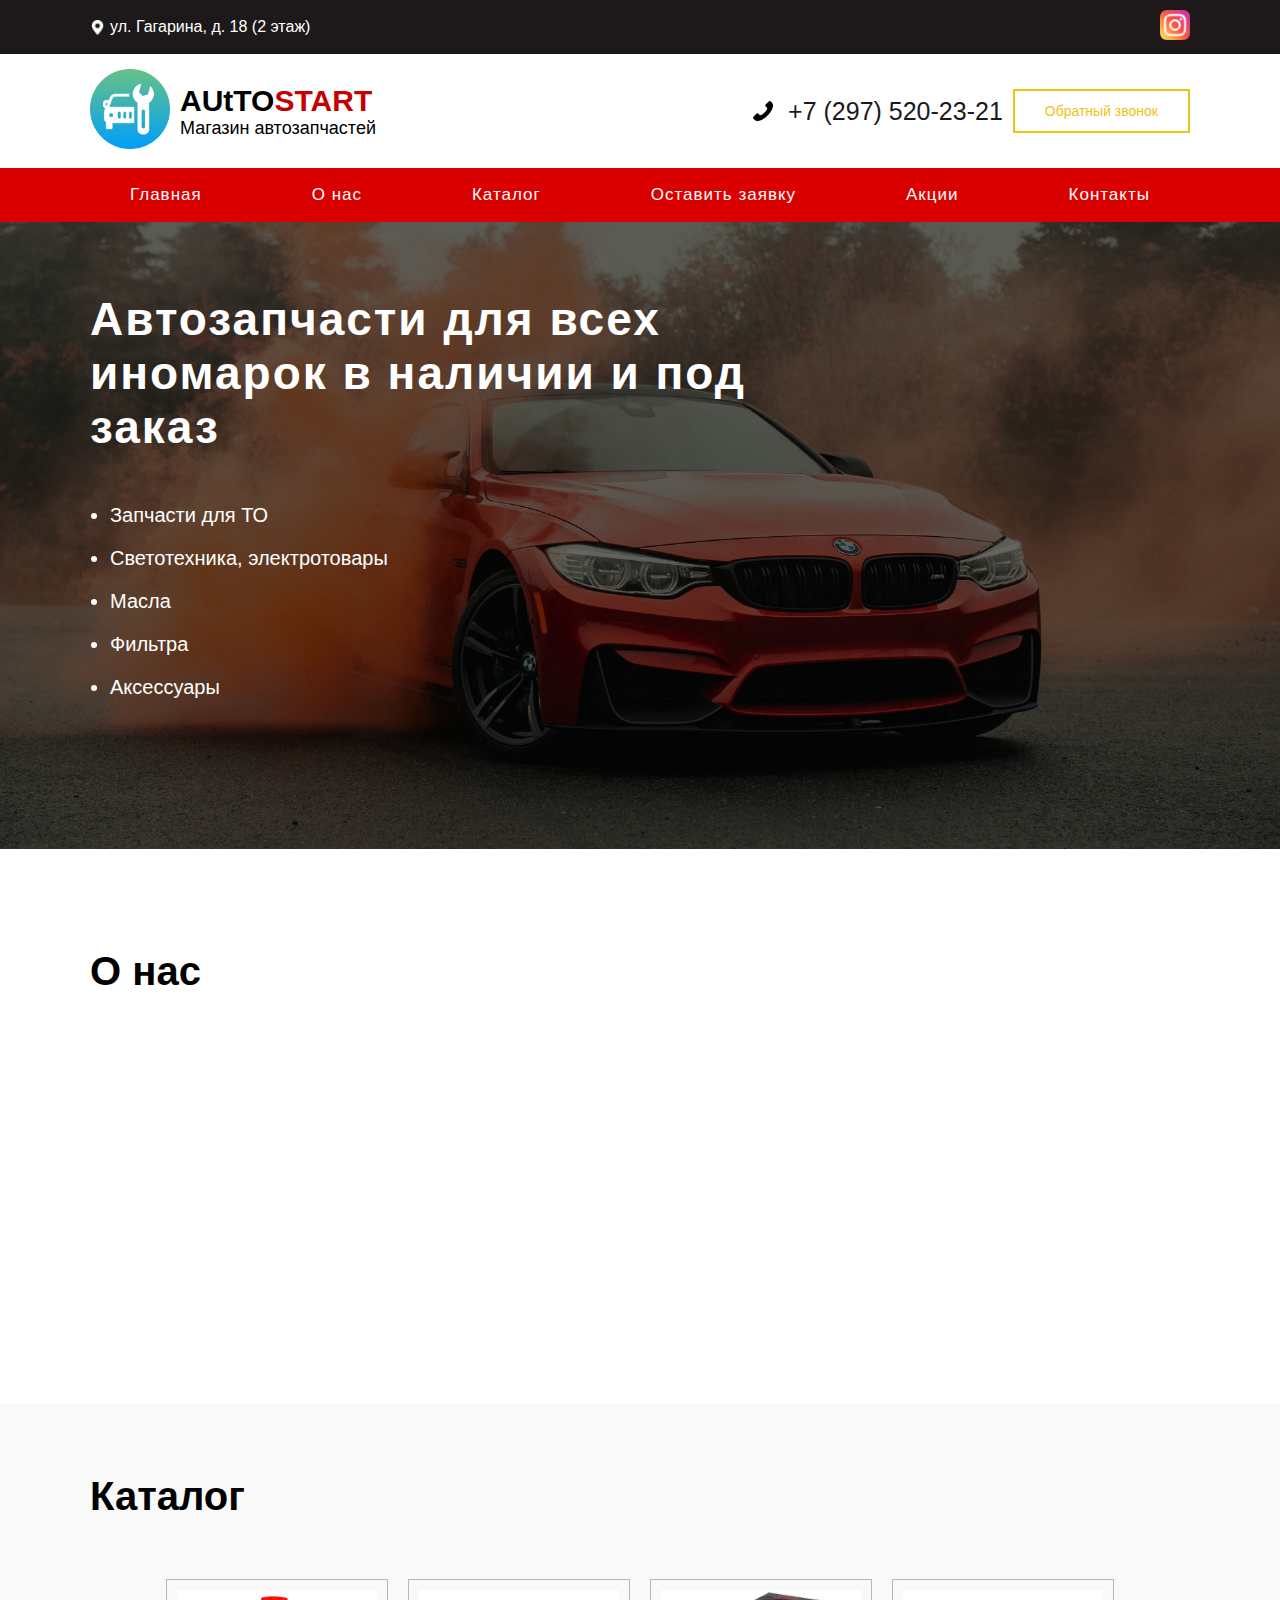
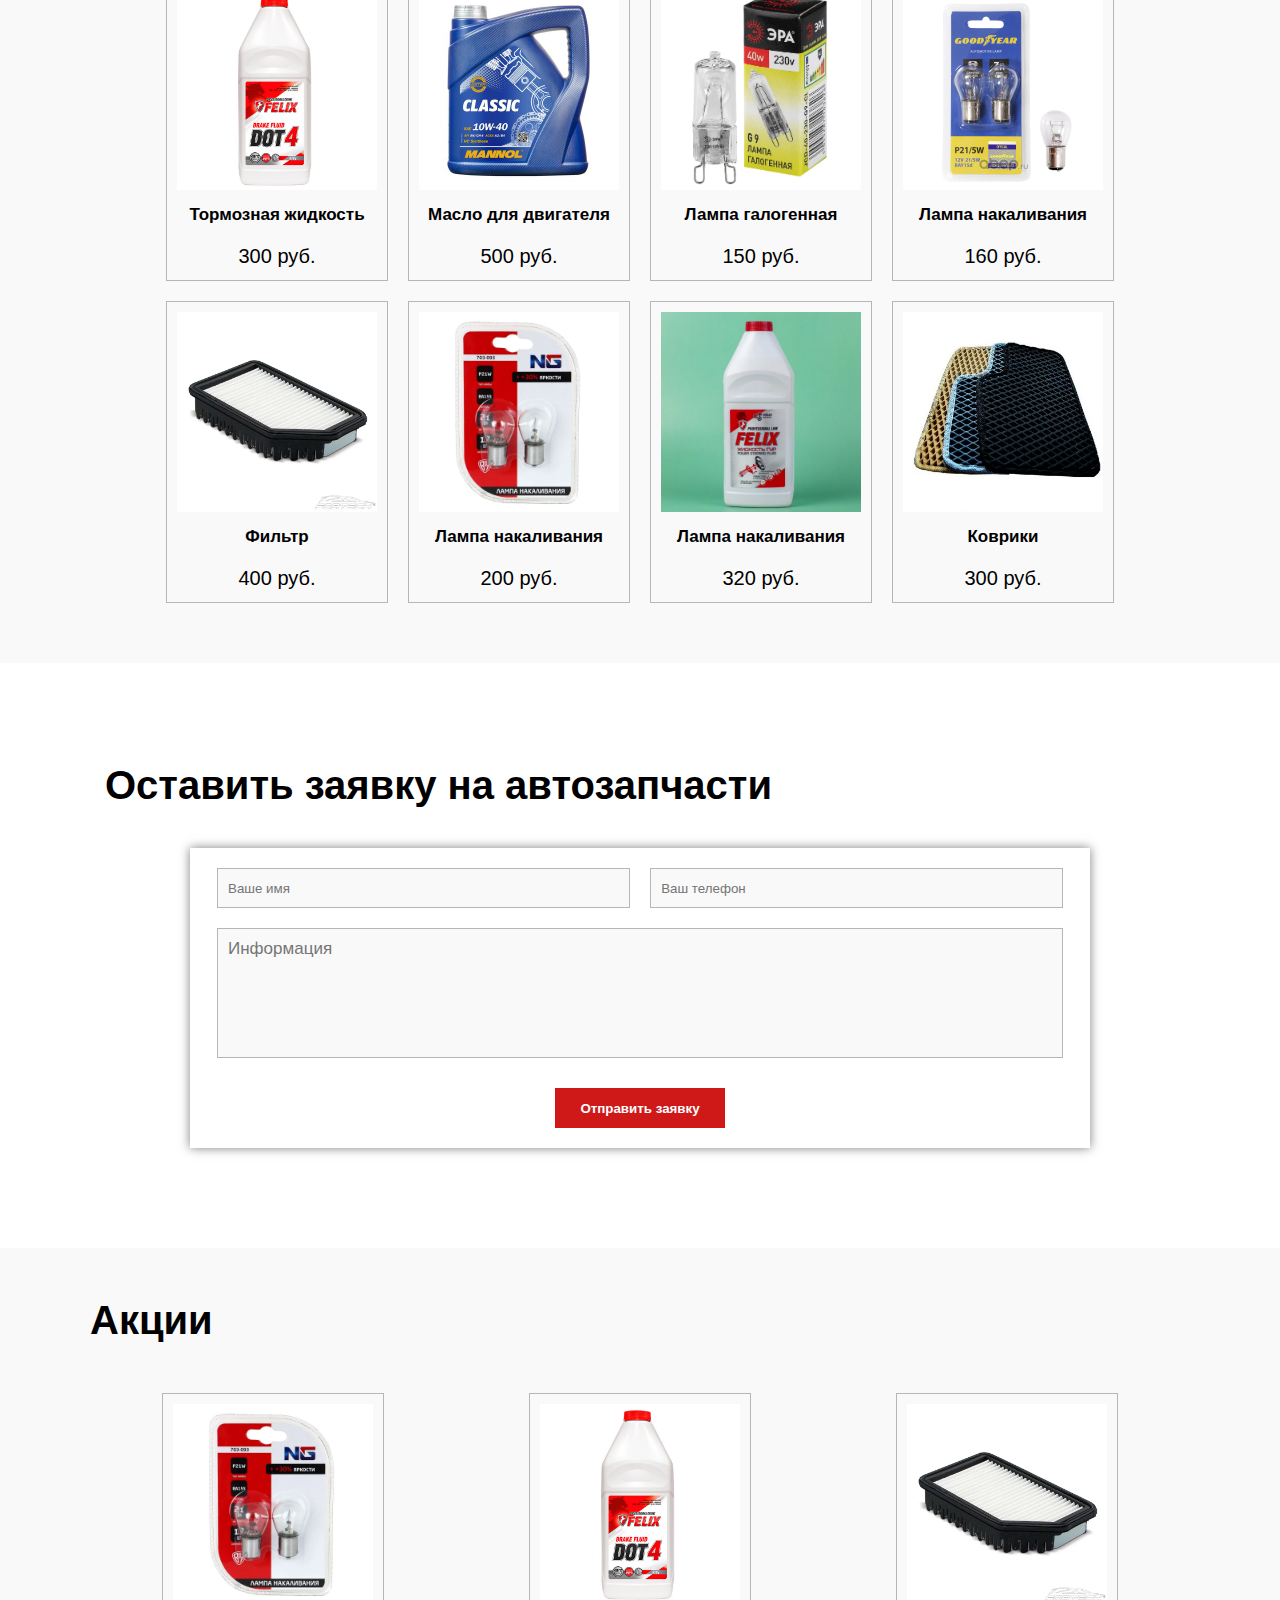
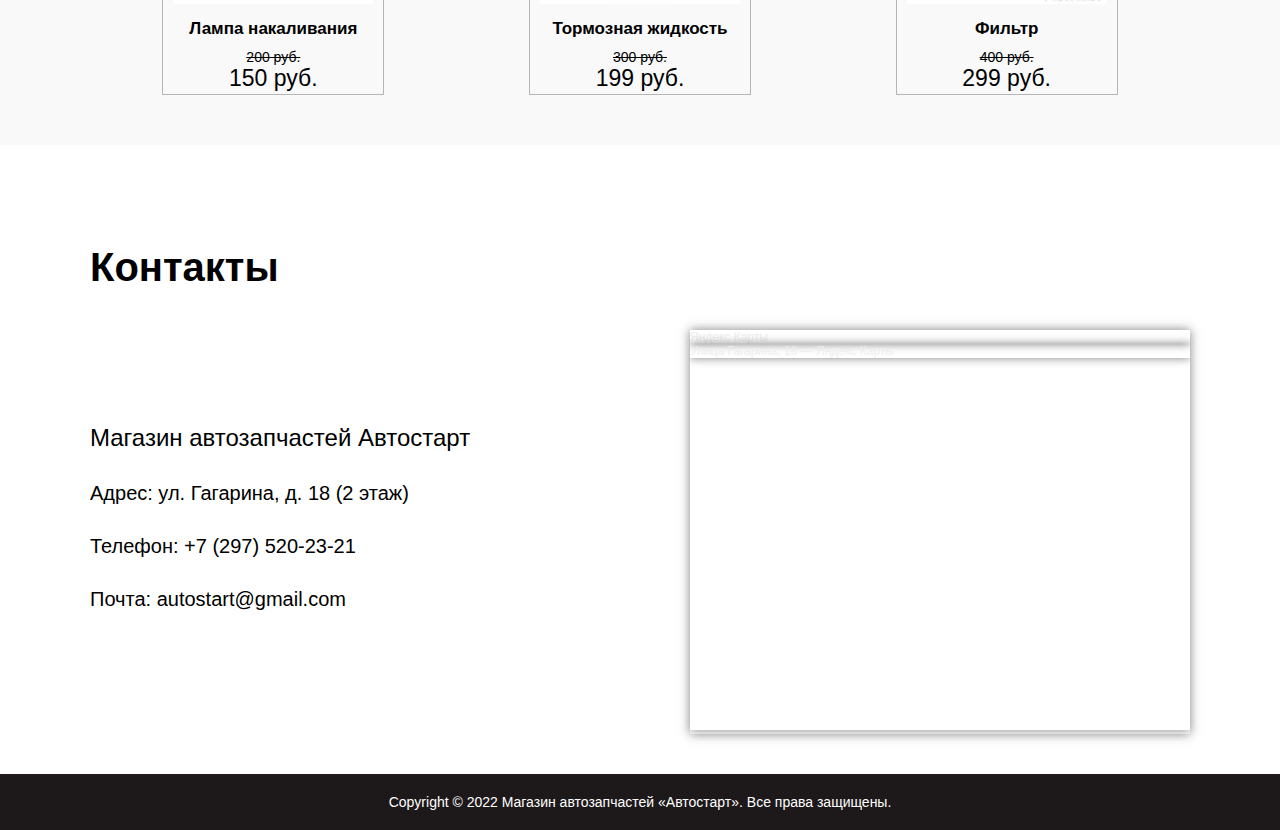
==== commit f21a88af: "hj" ====
--- a/index.html
+++ b/index.html
@@ -30,7 +30,7 @@
                             <img src="./img/logo.png" alt="">
                         </div>
                         <div class="logo-text">
-                            <div class="logo-title">AUuTO<span>START</span></div>
+                            <div class="logo-title">AUtTO<span>START</span></div>
                             <div class="logo-subtitle">Магазин автозапчастей</div>
                         </div>
                     </div>
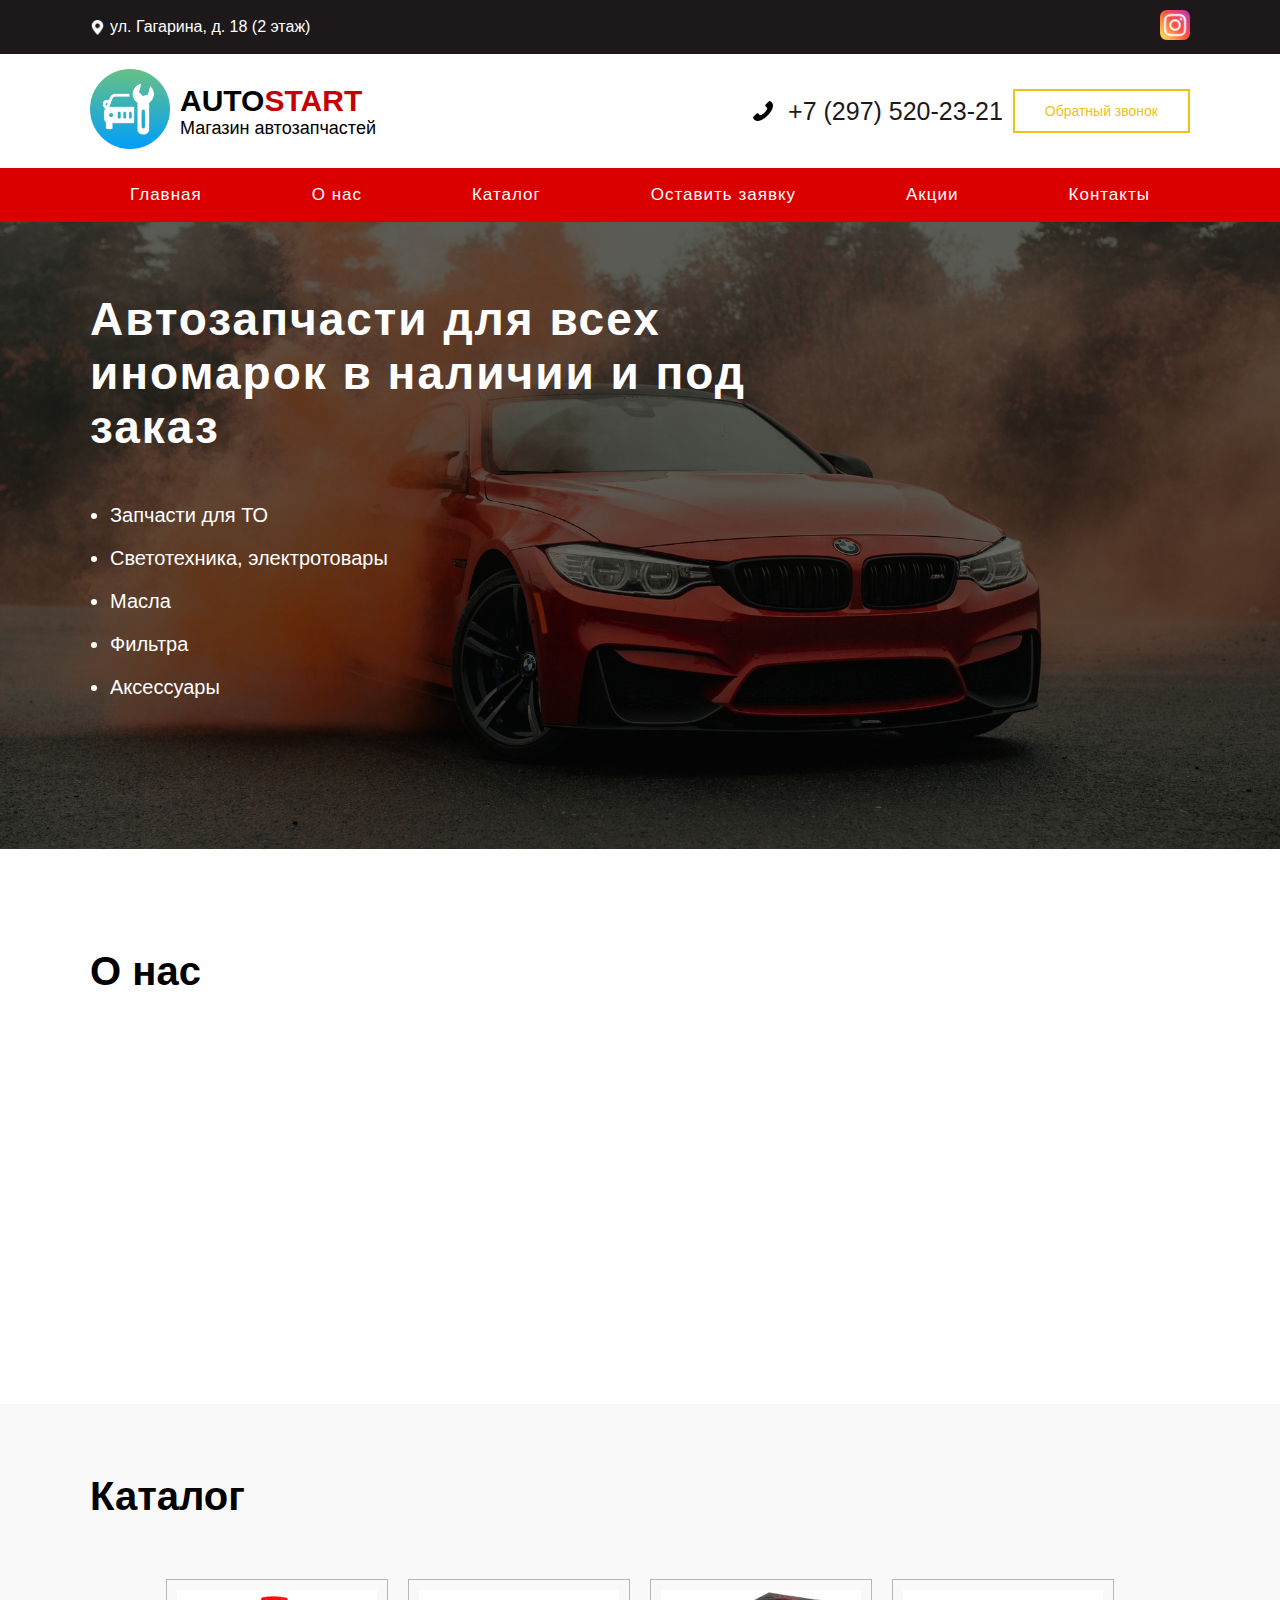
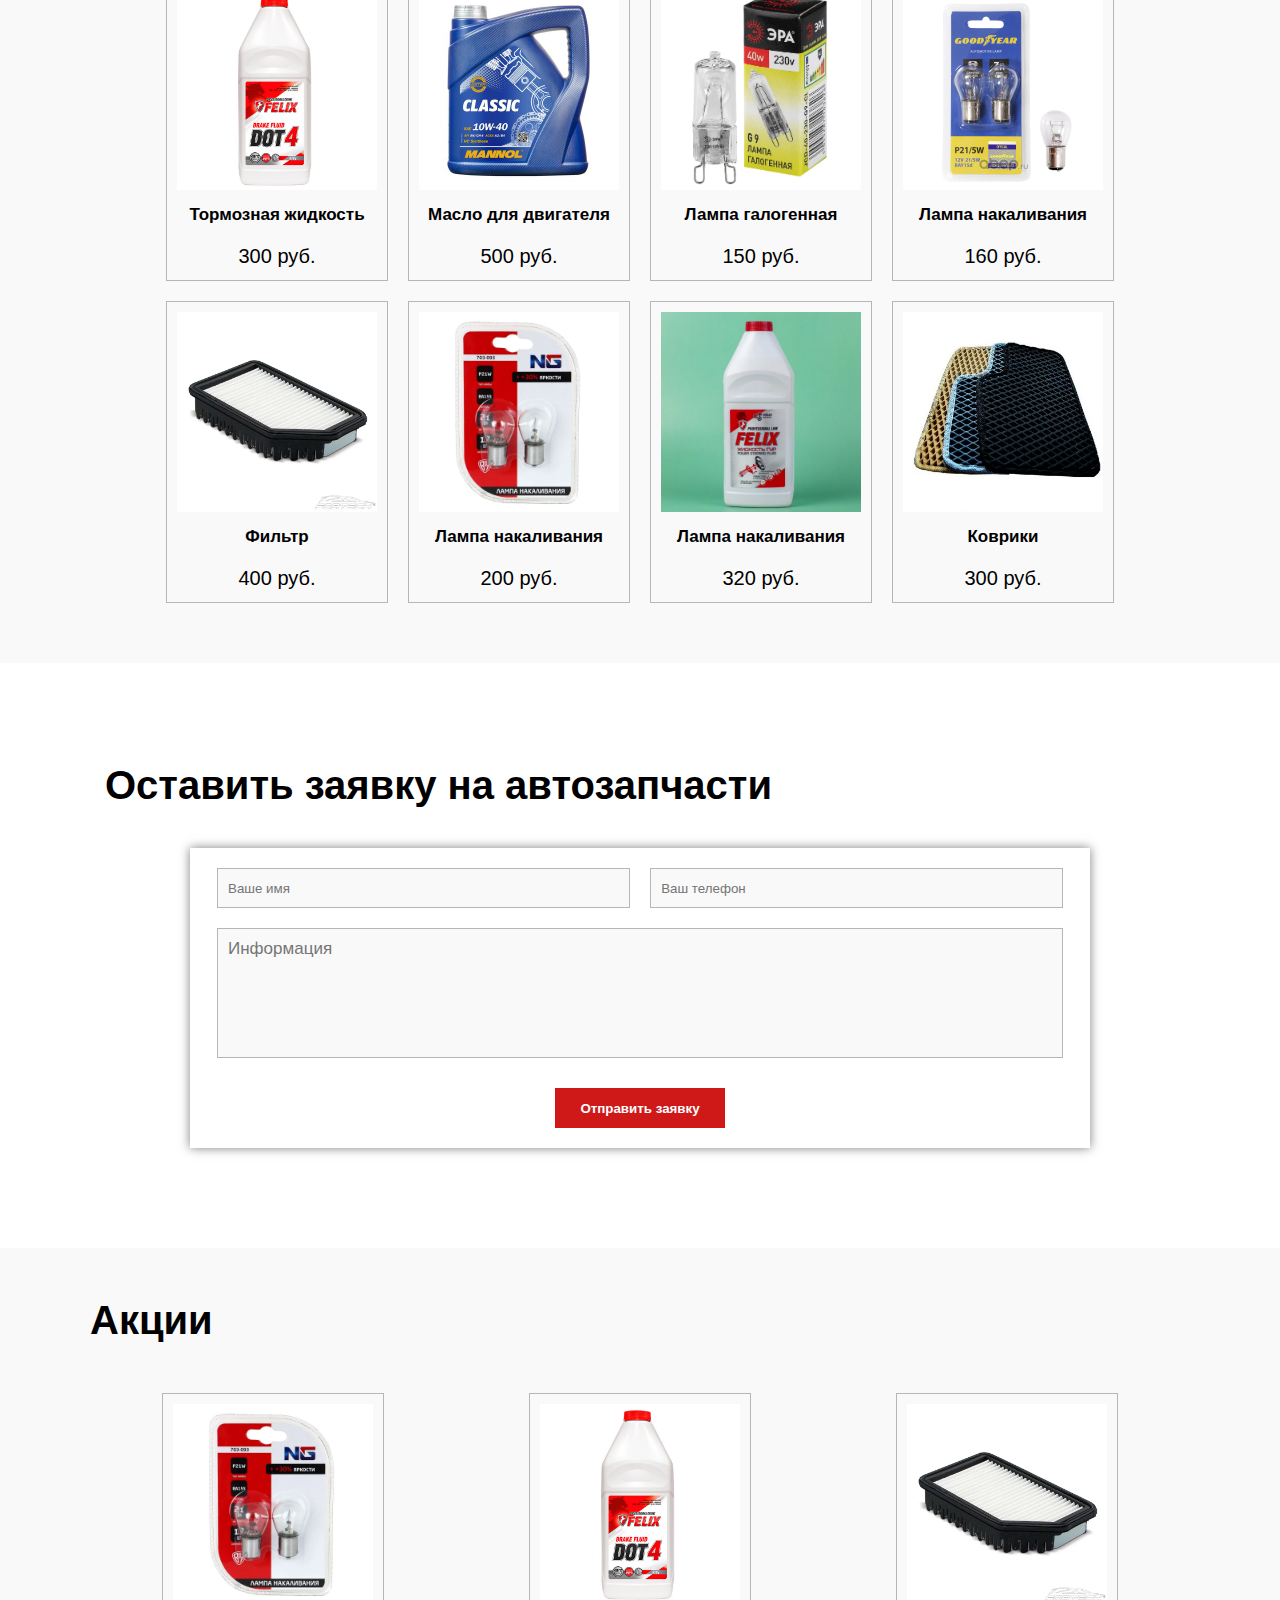
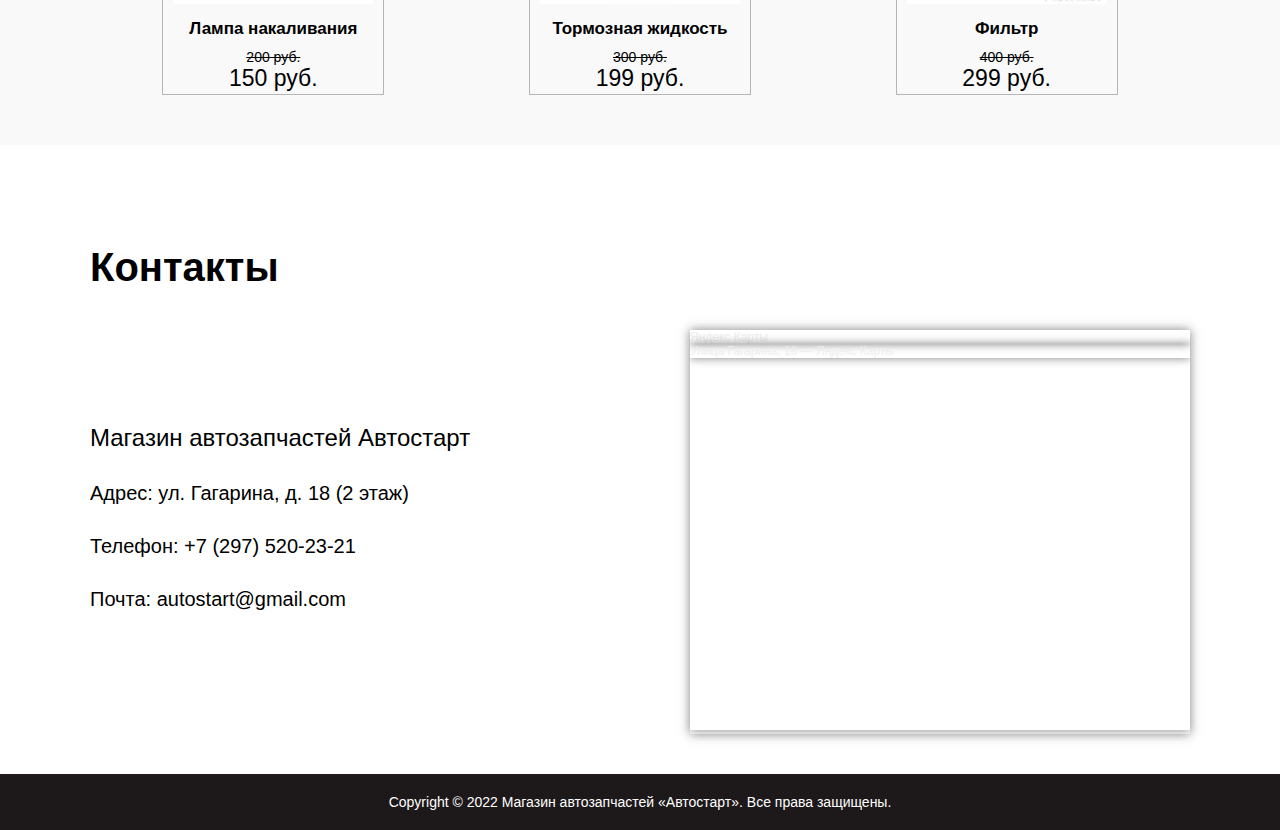
==== commit 48574c5b: "jh" ====
--- a/index.html
+++ b/index.html
@@ -30,7 +30,7 @@
                             <img src="./img/logo.png" alt="">
                         </div>
                         <div class="logo-text">
-                            <div class="logo-title">AUtTO<span>START</span></div>
+                            <div class="logo-title">AUTO<span>START</span></div>
                             <div class="logo-subtitle">Магазин автозапчастей</div>
                         </div>
                     </div>
